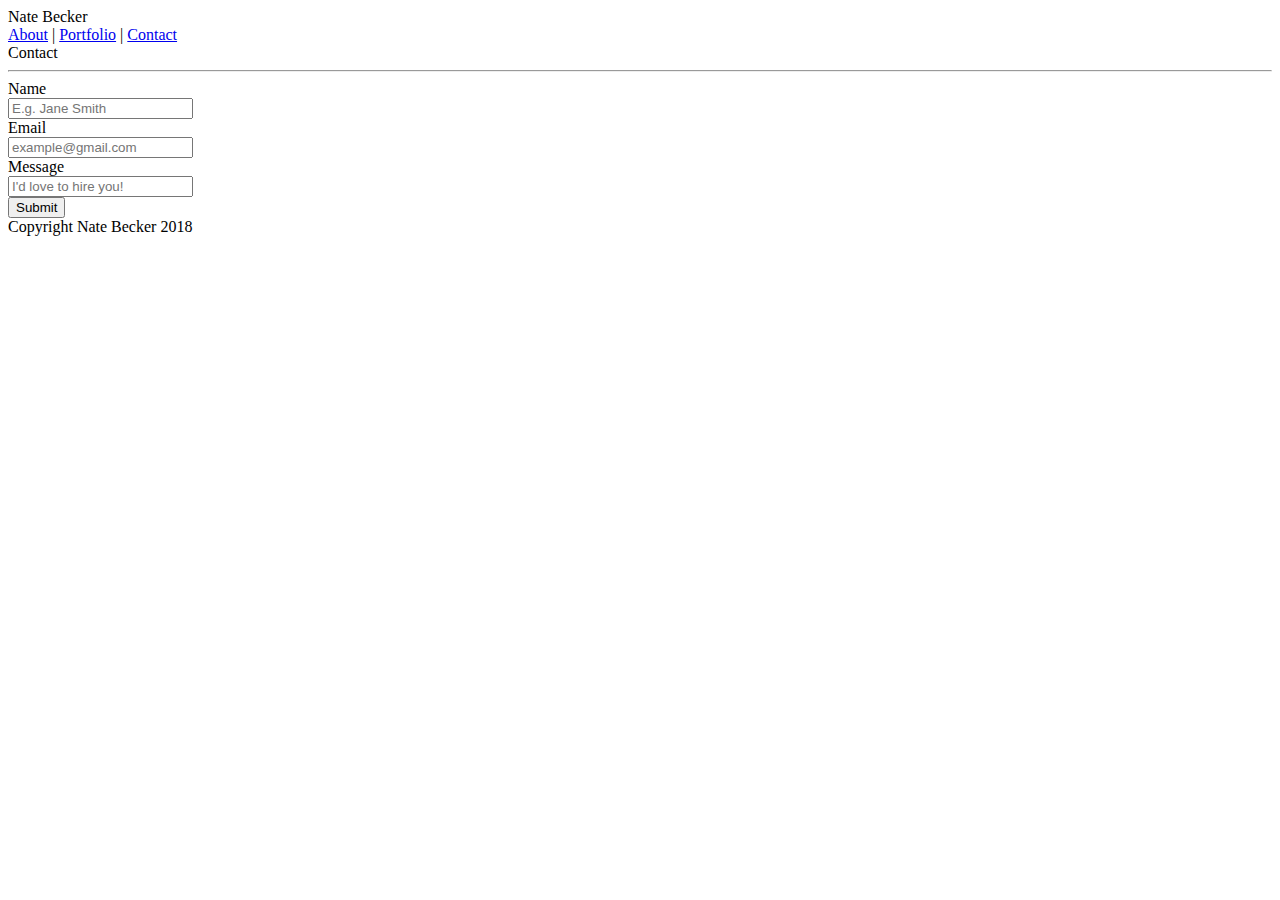
==== contact.html @ 3d88c68e "finished html for contact" ====
<!DOCTYPE html>
<html lang="en">
    <head>
        <meta charset="UTF-8">
        <meta name="viewport" content="width=device-width, initial-scale=1.0">
        <meta http-equiv="X-UA-Compatible" content="ie=edge">
        <link rel="stylesheet" type="text/css" href="/assets/css/style.css">
        <title>Nate Becker</title>
    </head>
    <body>
 <!--Navbar for whole site-->
        <nav>
            <section id="name-logo">Nate Becker</section>
            <section>
                <a class="navbar-links" href="index.html">About</a> |
                <a class="navbar-links" href="portfolio.html">Portfolio</a> |
                <a class="navbar-links" href="contact.html">Contact</a>
            </section>
        </nav>

        <!-- Main Content Area -->
        <section id="main-content">
            <section id="section-header">
                Contact
            </section>
            <hr>
            <form>
                Name
                <br>
                <input type="text" name="fullname" class= "sm-txt-box" placeholder="E.g. Jane Smith">
                <br>
                Email
                <br>
                <input type="text" name="email" class= "sm-txt-box" placeholder="example@gmail.com">
                <br>
                Message
                <br>
                <input type="text" name="message" id="messagebox" placeholder="I'd love to hire you!">
                <br>
                <input type="submit" value="Submit">
            </form>
            

        </section>
        
        <footer>
                Copyright Nate Becker 2018
        </footer>
    </body>
</html>
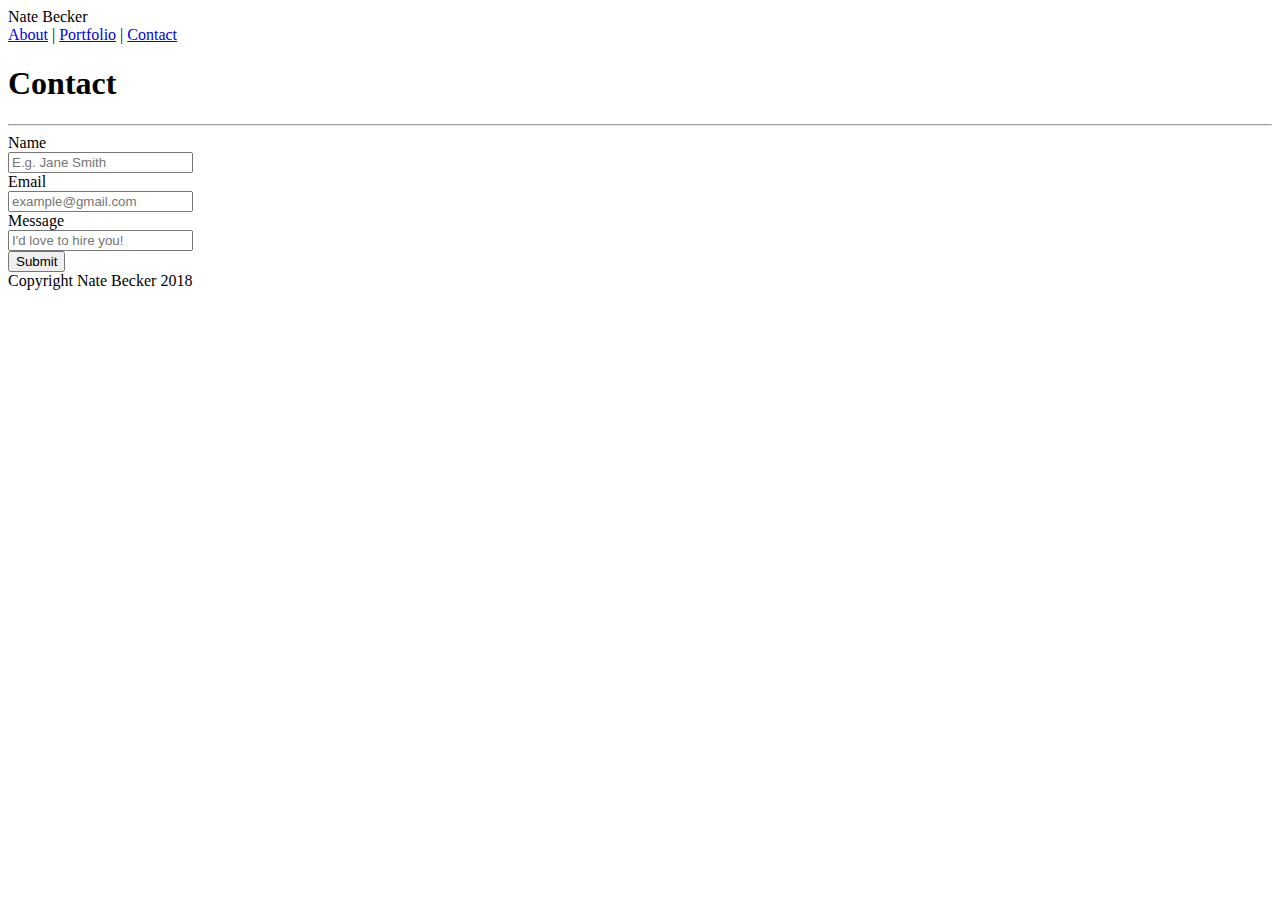
==== commit 8a37f586: "added h1" ====
--- a/contact.html
+++ b/contact.html
@@ -4,7 +4,7 @@
         <meta charset="UTF-8">
         <meta name="viewport" content="width=device-width, initial-scale=1.0">
         <meta http-equiv="X-UA-Compatible" content="ie=edge">
-        <link rel="stylesheet" type="text/css" href="/assets/css/style.css">
+        <link rel="stylesheet" type="text/css" href="assets/css/style.css">
         <title>Nate Becker</title>
     </head>
     <body>
@@ -21,7 +21,7 @@
         <!-- Main Content Area -->
         <section id="main-content">
             <section id="section-header">
-                Contact
+                <h1>Contact</h1>
             </section>
             <hr>
             <form>
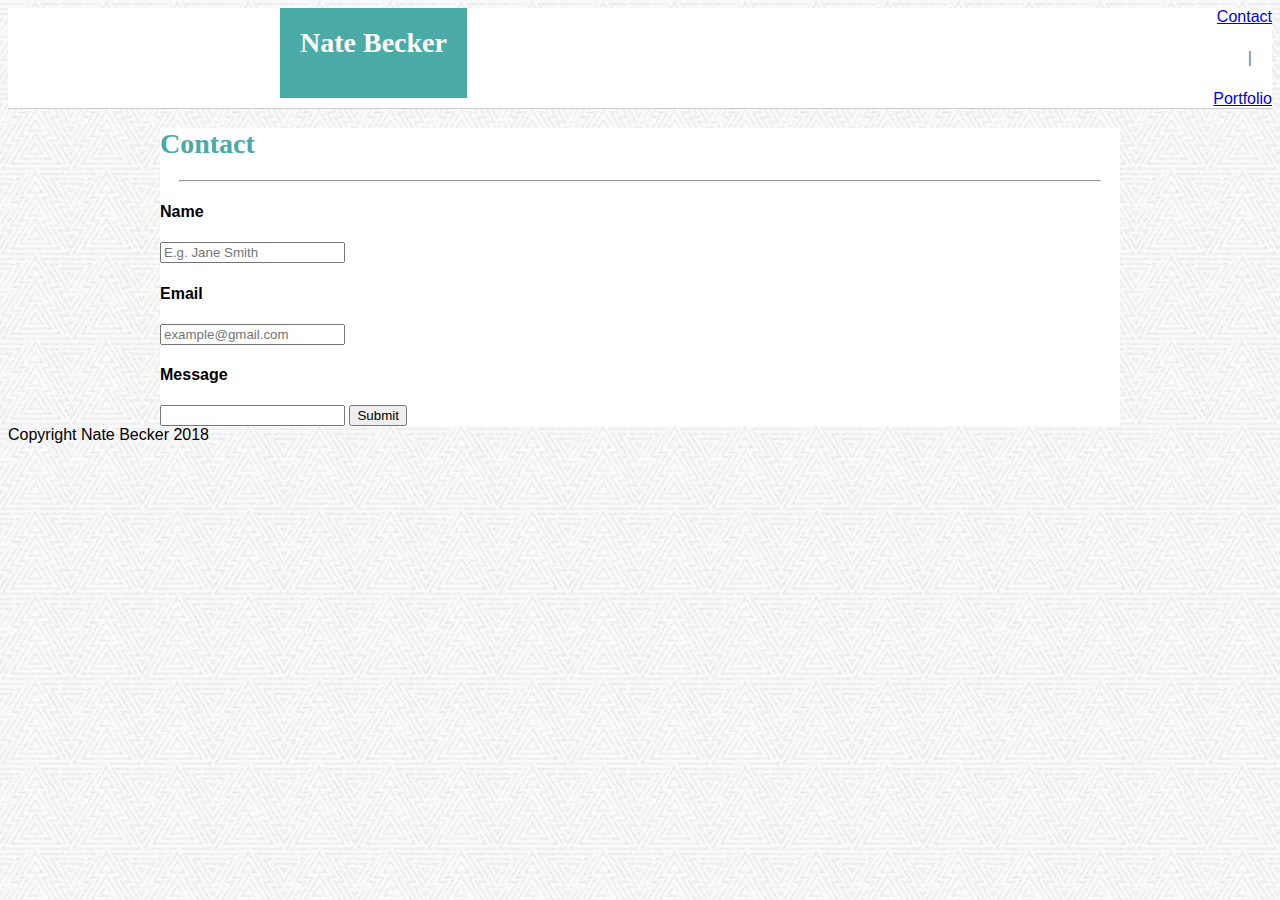
==== commit aaa3b556: "tweaked nav html" ====
--- a/contact.html
+++ b/contact.html
@@ -9,35 +9,37 @@
     </head>
     <body>
  <!--Navbar for whole site-->
-        <nav>
-            <section id="name-logo">Nate Becker</section>
-            <section>
-                <a class="navbar-links" href="index.html">About</a> |
-                <a class="navbar-links" href="portfolio.html">Portfolio</a> |
-                <a class="navbar-links" href="contact.html">Contact</a>
-            </section>
-        </nav>
+    <nav>            
+        <section id="nav-wrap">
+            <div id="nav-link-wrapper">
+                <section id="name-logo"><h1>Nate Becker</h1></section>
+                <a class="navbar-links" href="contact.html">Contact</a> <p class="navbar-divider"> | </p>
+                <a class="navbar-links" href="portfolio.html">Portfolio</a><p class="navbar-divider"> | </p>
+                <a class="navbar-links" href="index.html">About Me</a>
+            </div>
+        </section>
+    </nav>
 
         <!-- Main Content Area -->
         <section id="main-content">
-            <section id="section-header">
+            <section id="content-header">
                 <h1>Contact</h1>
             </section>
             <hr>
             <form>
-                Name
-                <br>
-                <input type="text" name="fullname" class= "sm-txt-box" placeholder="E.g. Jane Smith">
-                <br>
-                Email
-                <br>
-                <input type="text" name="email" class= "sm-txt-box" placeholder="example@gmail.com">
-                <br>
-                Message
-                <br>
-                <input type="text" name="message" id="messagebox" placeholder="I'd love to hire you!">
-                <br>
-                <input type="submit" value="Submit">
+                <h4>Name</h4>
+                
+                <input type="text" name="fullname" class="sm-txt-box" placeholder="E.g. Jane Smith">
+                
+                <h4>Email</h4>
+                
+                <input type="text" name="email" class="sm-txt-box" placeholder="example@gmail.com">
+                
+                <h4>Message</h4>
+                
+                <input type="text" name="message" id="messagebox">
+                
+                <input type="submit" id="contact-sub" value="Submit">
             </form>
             
 
--- a/assets/css/style.css
+++ b/assets/css/style.css
@@ -0,0 +1,106 @@
+html {
+    background-image: url("../images/tri-bg.png");
+    background-color: #cccccc;
+
+}
+
+body {
+    /* background-image: url("../images/tri-bg.png"); */
+    /* background-color: #cccccc; */
+    font-family: 'Arial', 'Helvetica Neue', Helvetica, sans-serif;
+    /* width: 960px; */
+    /* margin: 0 auto; */
+}
+
+p {
+    line-height: 1.5em;
+    margin: 20px;
+}
+
+nav {
+    background-color: #fff;
+    border-bottom: 1px solid #cccccc;
+    height: 100px;
+    margin: 0;
+    width: 100%;
+    position: relative;
+    overflow: hidden;
+}
+
+#name-logo {
+    background-color: #4aaaa5;
+    color: #fff;
+    /* float: left; */
+    display: inline-block;
+    padding: 20px;
+    padding-top: 0;
+    margin-bottom: 0;
+    position: absolute;
+    left: 272px;
+}
+
+#nav-wrap {
+    color: #777777;    
+    background-color: white;
+    margin-bottom: 20px;
+    /* width: 100%; */
+    /* float: right; */
+    text-align: right;
+}
+
+
+
+#navbar-links {
+    text-decoration: none;
+    /* text-align: center; */
+    padding: 20px;
+    margin-right: 0;
+    margin-bottom: 0;
+    position: absolute;
+    right: 264px;
+    
+    
+}
+
+#navbar-links:visited {
+    color: #777777;
+    text-decoration: none;
+}
+
+#navbar-links:hover {
+    background-color: #4aaaa5;
+    /* color: white; */
+}
+
+#main-content {
+    background-color: white;
+    clear: both;
+    width: 960px;
+    margin: 0 auto;
+    
+}
+
+#content-header {
+    color: #4aaaa5;
+    margin-bottom: 20px;
+}
+
+h1 {
+    font-family: 'Georgia', Times, Times New Roman, serif;   
+    font-size: 28px;
+}
+
+hr {
+    background-color: #cccccc;
+    width: 920px;
+    
+}
+
+#nate-photo {
+    float: left;
+    margin: 20px;
+}
+
+footer {
+    clear: both;
+}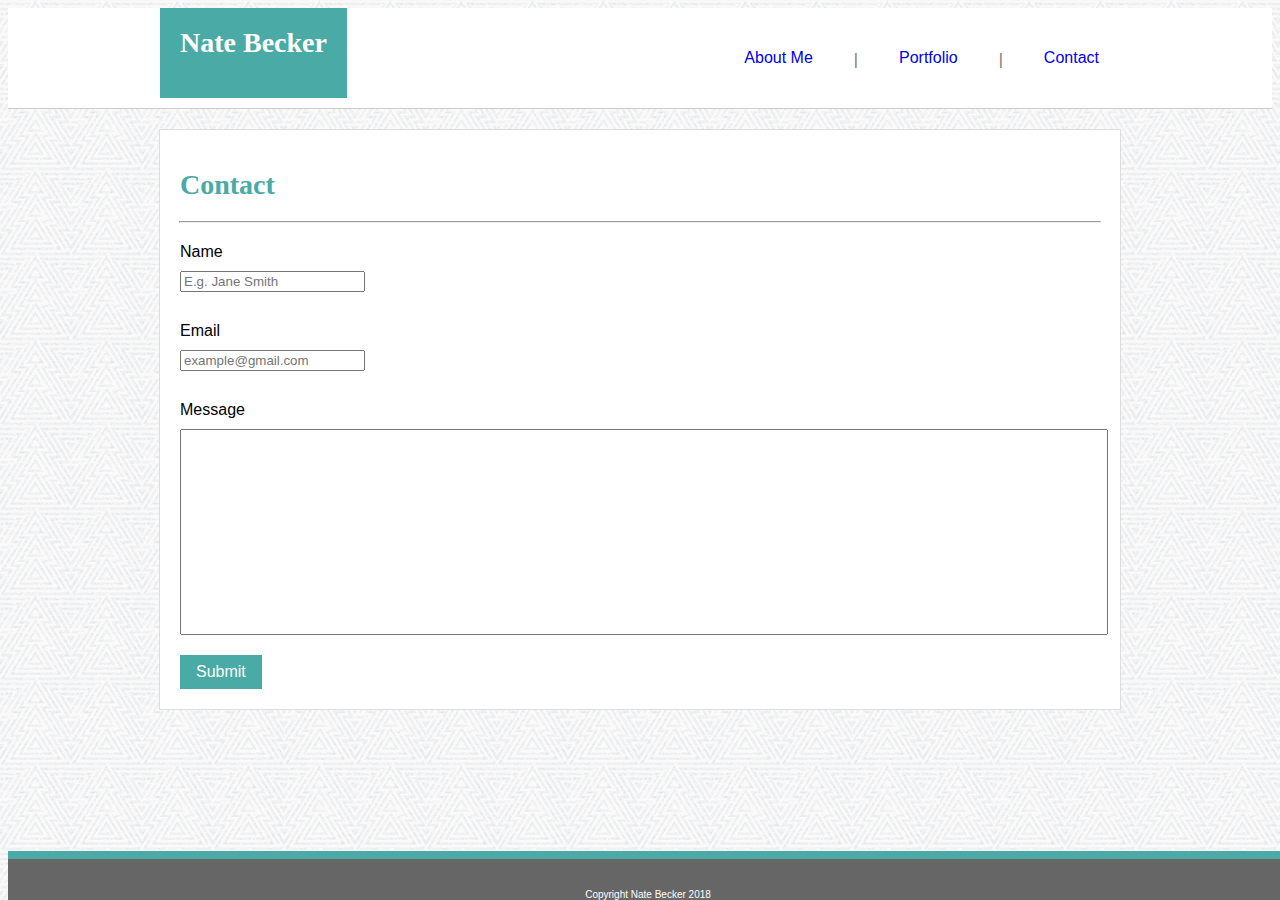
==== commit a04ddc3f: "added lang=en-us" ====
--- a/contact.html
+++ b/contact.html
@@ -1,5 +1,5 @@
 <!DOCTYPE html>
-<html lang="en">
+<html lang="en-us">
     <head>
         <meta charset="UTF-8">
         <meta name="viewport" content="width=device-width, initial-scale=1.0">
--- a/assets/css/style.css
+++ b/assets/css/style.css
@@ -17,26 +17,33 @@
     margin: 20px;
 }
 
+h4 {
+    font-weight: normal;
+    margin: 10px;
+    margin-left: 20px;
+}
+
 nav {
     background-color: #fff;
     border-bottom: 1px solid #cccccc;
     height: 100px;
-    margin: 0;
+    margin-bottom: 20px;
     width: 100%;
     position: relative;
     overflow: hidden;
+    margin-top: 0;
 }
 
 #name-logo {
     background-color: #4aaaa5;
     color: #fff;
-    /* float: left; */
-    display: inline-block;
+    float: left;
+    /* display: inline-block; */
     padding: 20px;
     padding-top: 0;
     margin-bottom: 0;
-    position: absolute;
-    left: 272px;
+    /* position: absolute; */
+    /* left: 272px; */
 }
 
 #nav-wrap {
@@ -48,28 +55,41 @@
     text-align: right;
 }
 
+#nav-link-wrapper {
+    width: 960px;
+    margin: 0 auto;
+}
 
-
-#navbar-links {
+.navbar-links {
     text-decoration: none;
     /* text-align: center; */
     padding: 20px;
     margin-right: 0;
     margin-bottom: 0;
-    position: absolute;
-    right: 264px;
+    margin-top: 20px;
+    /* position: absolute; */
+    /* right: 264px; */
+    float: right;
+    border: 1px solid white;
     
     
 }
 
-#navbar-links:visited {
+.navbar-links:visited {
     color: #777777;
     text-decoration: none;
 }
 
-#navbar-links:hover {
+.navbar-links:hover {
     background-color: #4aaaa5;
-    /* color: white; */
+    color: white;
+    border: 1px solid #777777;
+}
+
+.navbar-divider {
+    float: right;    
+    padding-top: 20px;
+    padding-bottom: 20px;
 }
 
 #main-content {
@@ -77,12 +97,17 @@
     clear: both;
     width: 960px;
     margin: 0 auto;
+    margin-bottom: 70px;
+    border: 1px solid #dddddd;
     
 }
 
 #content-header {
     color: #4aaaa5;
     margin-bottom: 20px;
+    margin-left: 20px;
+    padding-top: 20px;
+    margin-top: 0;
 }
 
 h1 {
@@ -93,6 +118,7 @@
 hr {
     background-color: #cccccc;
     width: 920px;
+    margin-bottom: 20px;
     
 }
 
@@ -103,4 +129,48 @@
 
 footer {
     clear: both;
+}
+
+.sm-txt-box {
+    margin: 0px 0px 20px 20px;
+
+}
+
+#messagebox {
+    margin: 0px 0px 20px 20px;
+    height: 200px;
+    width: 920px;
+
+}
+
+#contact-sub {
+    margin: 0px 20px 20px 20px;
+    background-color: #4aaaa5;
+    border: none;
+    color: white;
+    text-decoration: none;
+    font-family: inherit;
+    font-size: inherit;
+    padding: 8px 16px;
+}
+
+#contact-sub:hover {
+    border: 1px solid black;
+    padding: 7px 15px;
+}
+
+.folio-img {
+    margin: 20px;
+}
+
+footer {
+    background-color: #666666;
+    position: fixed;
+    bottom: 0;
+    width: 100%;
+    border-top: 8px solid #4aaaa5;
+    padding-top: 30px;
+    font-size: 10px;
+    text-align: center;
+    color: white;
 }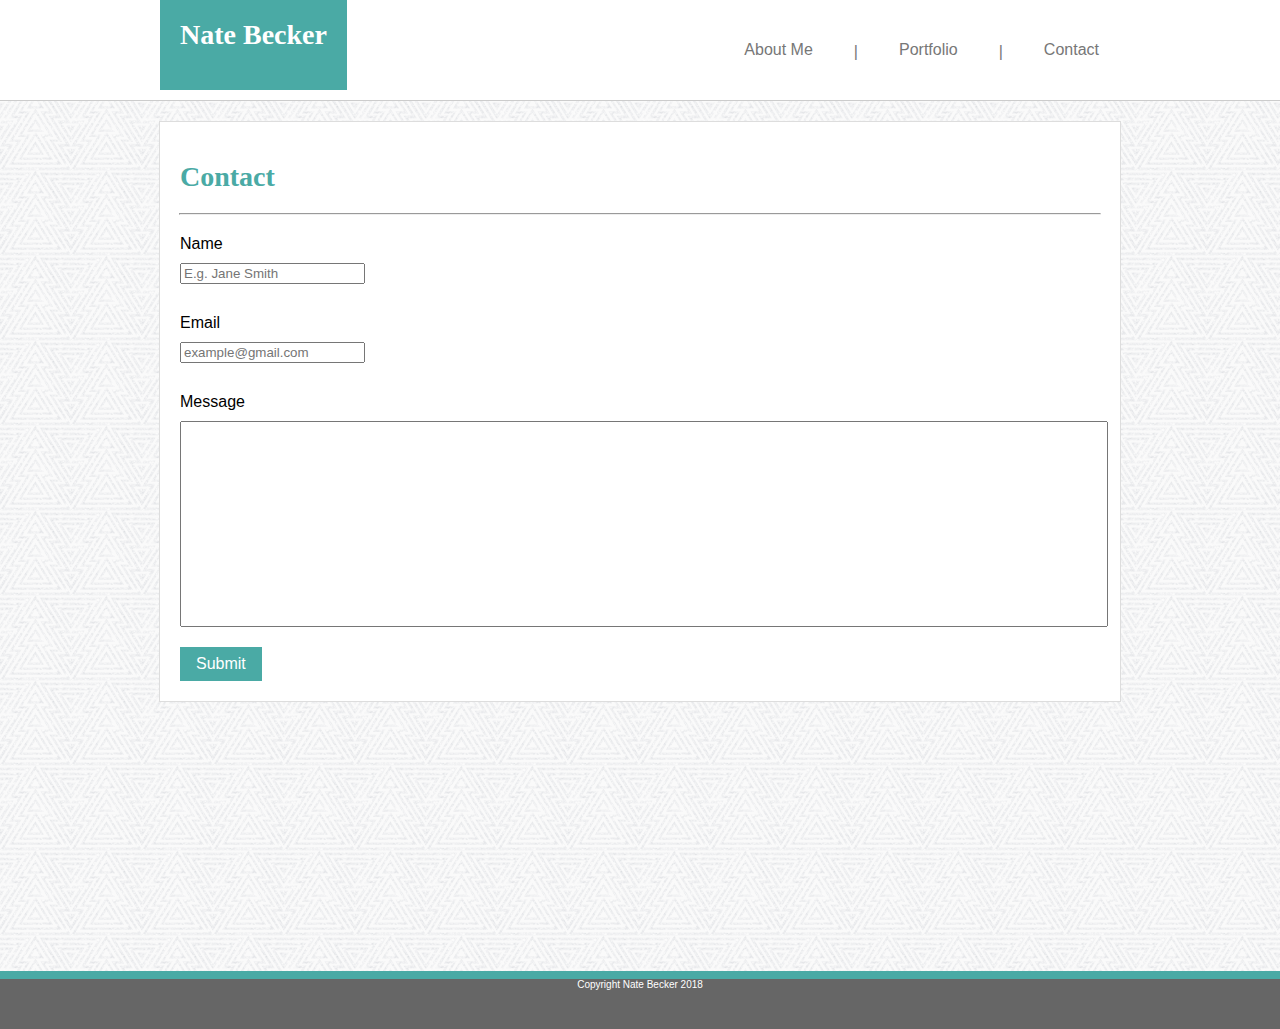
==== commit 6bf1e7bc: "changed footer behavior" ====
--- a/contact.html
+++ b/contact.html
@@ -21,30 +21,30 @@
     </nav>
 
         <!-- Main Content Area -->
-        <section id="main-content">
-            <section id="content-header">
-                <h1>Contact</h1>
+        <div id="foot-wrap">
+            <section id="main-content">
+                <section id="content-header">
+                    <h1>Contact</h1>
+                </section>
+                <hr>
+                <form>
+                    <h4>Name</h4>
+                    
+                    <input type="text" name="fullname" class="sm-txt-box" placeholder="E.g. Jane Smith">
+                    
+                    <h4>Email</h4>
+                    
+                    <input type="text" name="email" class="sm-txt-box" placeholder="example@gmail.com">
+                    
+                    <h4>Message</h4>
+                    
+                    <input type="text" name="message" id="messagebox">
+                    
+                    <input type="submit" id="contact-sub" value="Submit">
+                </form>
             </section>
-            <hr>
-            <form>
-                <h4>Name</h4>
-                
-                <input type="text" name="fullname" class="sm-txt-box" placeholder="E.g. Jane Smith">
-                
-                <h4>Email</h4>
-                
-                <input type="text" name="email" class="sm-txt-box" placeholder="example@gmail.com">
-                
-                <h4>Message</h4>
-                
-                <input type="text" name="message" id="messagebox">
-                
-                <input type="submit" id="contact-sub" value="Submit">
-            </form>
-            
-
-        </section>
-        
+            <div id="push"></div>
+        </div>
         <footer>
                 Copyright Nate Becker 2018
         </footer>
--- a/assets/css/style.css
+++ b/assets/css/style.css
@@ -1,20 +1,27 @@
 html {
     background-image: url("../images/tri-bg.png");
     background-color: #cccccc;
+    margin: 0;
+    padding: 0;
+    height: 100%;
 
 }
 
 body {
-    /* background-image: url("../images/tri-bg.png"); */
-    /* background-color: #cccccc; */
     font-family: 'Arial', 'Helvetica Neue', Helvetica, sans-serif;
-    /* width: 960px; */
-    /* margin: 0 auto; */
+    margin: 0;
+    padding: 0;
+    height: 100%;
 }
 
 p {
     line-height: 1.5em;
     margin: 20px;
+}
+
+h1 {
+    font-family: 'Georgia', Times, Times New Roman, serif;   
+    font-size: 28px;
 }
 
 h4 {
@@ -31,27 +38,21 @@
     width: 100%;
     position: relative;
     overflow: hidden;
-    margin-top: 0;
 }
 
 #name-logo {
     background-color: #4aaaa5;
     color: #fff;
     float: left;
-    /* display: inline-block; */
     padding: 20px;
     padding-top: 0;
     margin-bottom: 0;
-    /* position: absolute; */
-    /* left: 272px; */
 }
 
 #nav-wrap {
     color: #777777;    
     background-color: white;
     margin-bottom: 20px;
-    /* width: 100%; */
-    /* float: right; */
     text-align: right;
 }
 
@@ -62,15 +63,13 @@
 
 .navbar-links {
     text-decoration: none;
-    /* text-align: center; */
     padding: 20px;
     margin-right: 0;
     margin-bottom: 0;
     margin-top: 20px;
-    /* position: absolute; */
-    /* right: 264px; */
     float: right;
     border: 1px solid white;
+    color: #777777;
     
     
 }
@@ -110,10 +109,7 @@
     margin-top: 0;
 }
 
-h1 {
-    font-family: 'Georgia', Times, Times New Roman, serif;   
-    font-size: 28px;
-}
+
 
 hr {
     background-color: #cccccc;
@@ -165,12 +161,23 @@
 
 footer {
     background-color: #666666;
-    position: fixed;
-    bottom: 0;
+    /* position: fixed; */
+    /* bottom: 0; */
     width: 100%;
     border-top: 8px solid #4aaaa5;
-    padding-top: 30px;
+    /* padding-top: 30px; */
     font-size: 10px;
     text-align: center;
     color: white;
-}+    height: 50px;
+}
+
+#push {
+    height: 50px;
+}
+
+#foot-wrap {
+    min-height: 100%;
+    margin-bottom: -50px;
+}
+
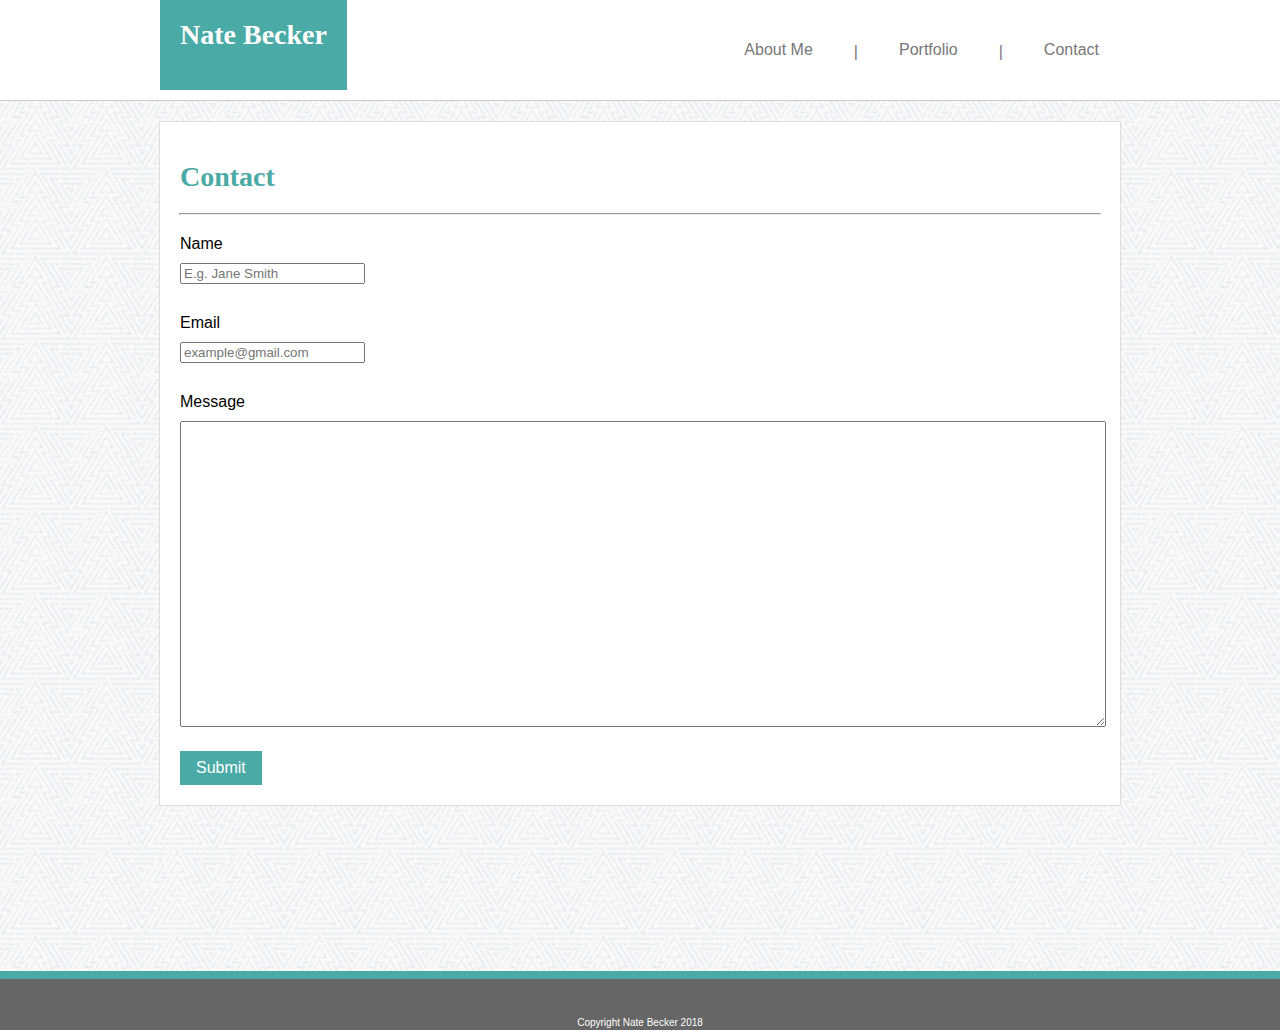
==== commit ecfb46d5: "fixed text centering in messagebox" ====
--- a/contact.html
+++ b/contact.html
@@ -38,7 +38,7 @@
                     
                     <h4>Message</h4>
                     
-                    <input type="text" name="message" id="messagebox">
+                    <textarea name="message" id="messagebox" rows="20"></textarea>
                     
                     <input type="submit" id="contact-sub" value="Submit">
                 </form>
--- a/assets/css/style.css
+++ b/assets/css/style.css
@@ -134,7 +134,7 @@
 
 #messagebox {
     margin: 0px 0px 20px 20px;
-    height: 200px;
+    /* height: 200px; */
     width: 920px;
 
 }
@@ -157,6 +157,7 @@
 
 .folio-img {
     margin: 20px;
+    border: 1px solid #cccccc;
 }
 
 footer {
@@ -165,19 +166,51 @@
     /* bottom: 0; */
     width: 100%;
     border-top: 8px solid #4aaaa5;
-    /* padding-top: 30px; */
+    padding-bottom: 2px;
+    padding-top: 38px;
     font-size: 10px;
     text-align: center;
     color: white;
-    height: 50px;
+    /* height: 50px; */
+
 }
 
 #push {
     height: 50px;
+    clear: both;
 }
 
 #foot-wrap {
     min-height: 100%;
     margin-bottom: -50px;
-}
-
+    clear: both;
+}
+
+
+.folio-cont {
+    position: relative;
+    width: 350px;
+    height: 225px;
+    margin: 20px;
+    float: left;
+    /* display: inline; */
+    
+}
+
+.folio-lbl {
+    position: absolute;
+    width: 327px;
+    color: white;
+    background-color: #4aaaa5;
+    z-index: 1;
+    bottom: 5px;
+    padding: 12.5px;
+    text-align: center;
+    font-family: 'Georgia', Times, Times New Roman, serif;   
+    font-size: 20px;
+}
+
+#clearer {
+    padding: 10px;
+    clear: both;
+}